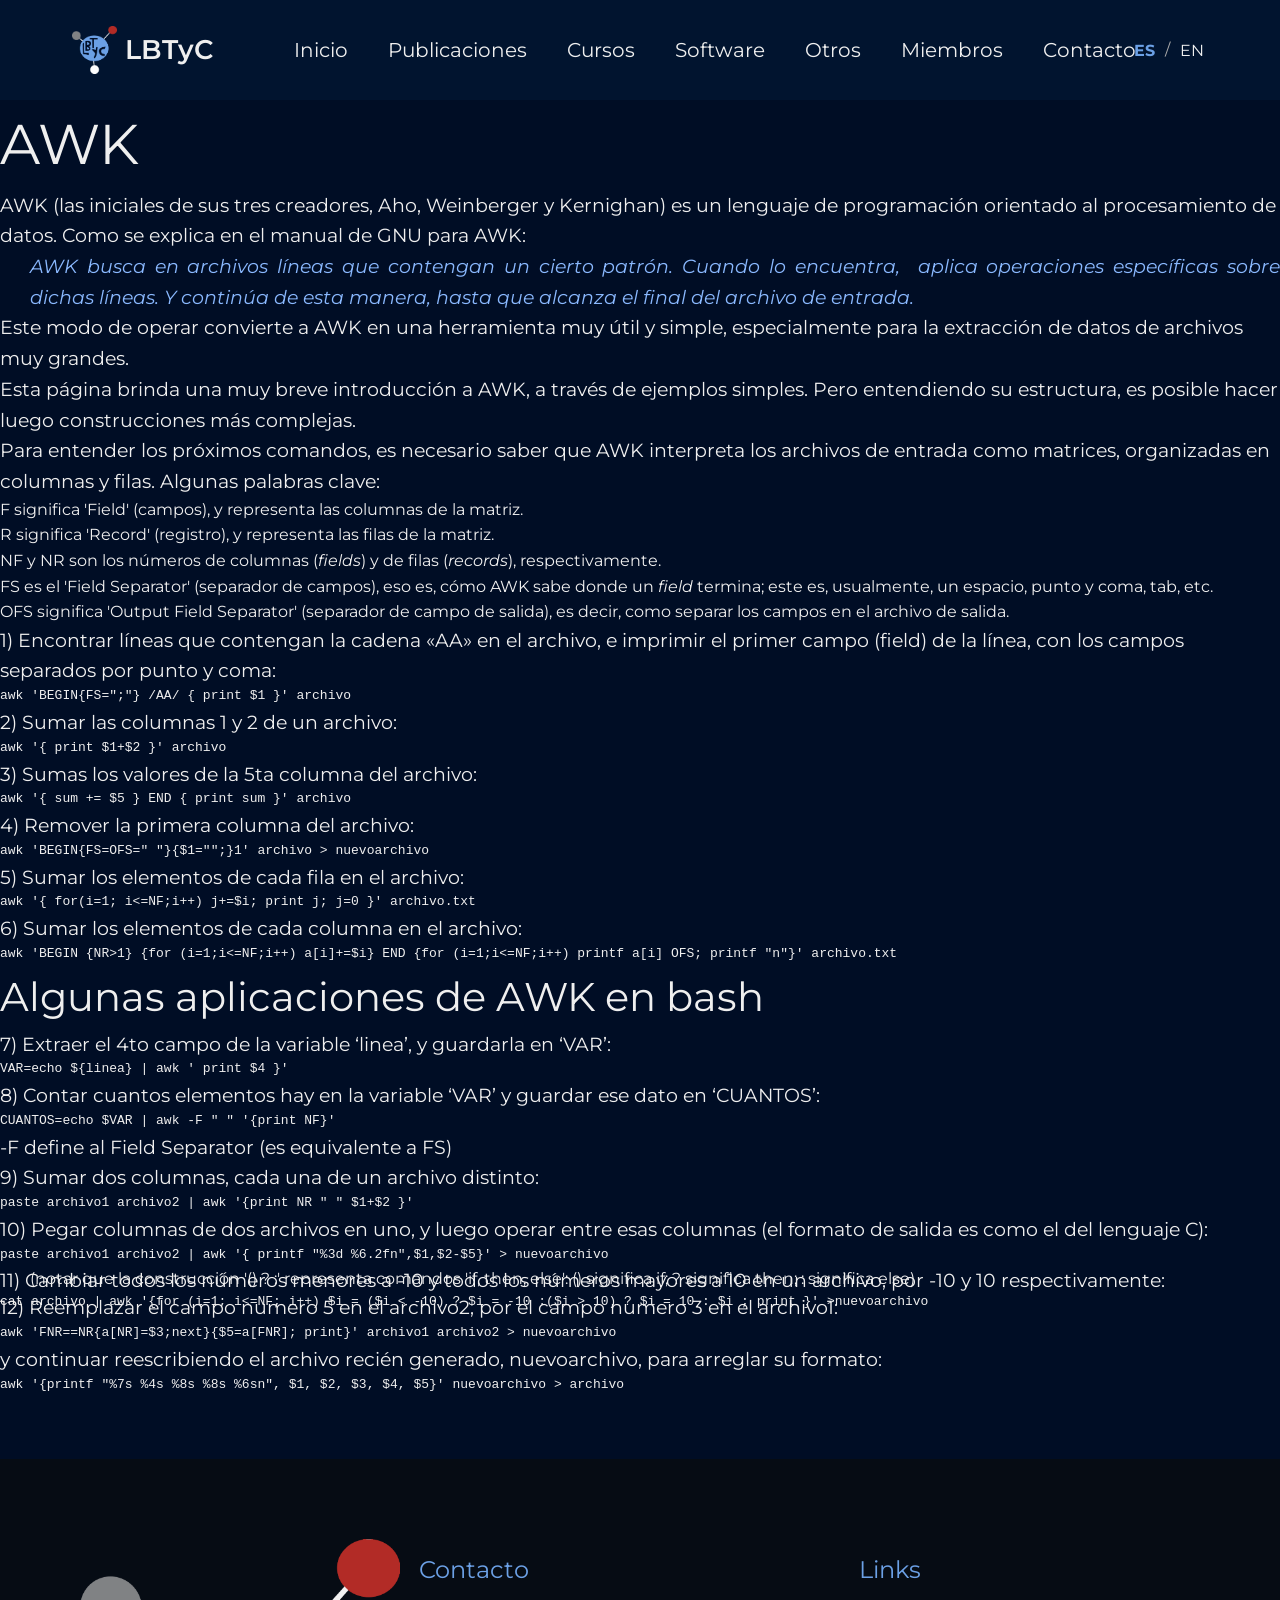
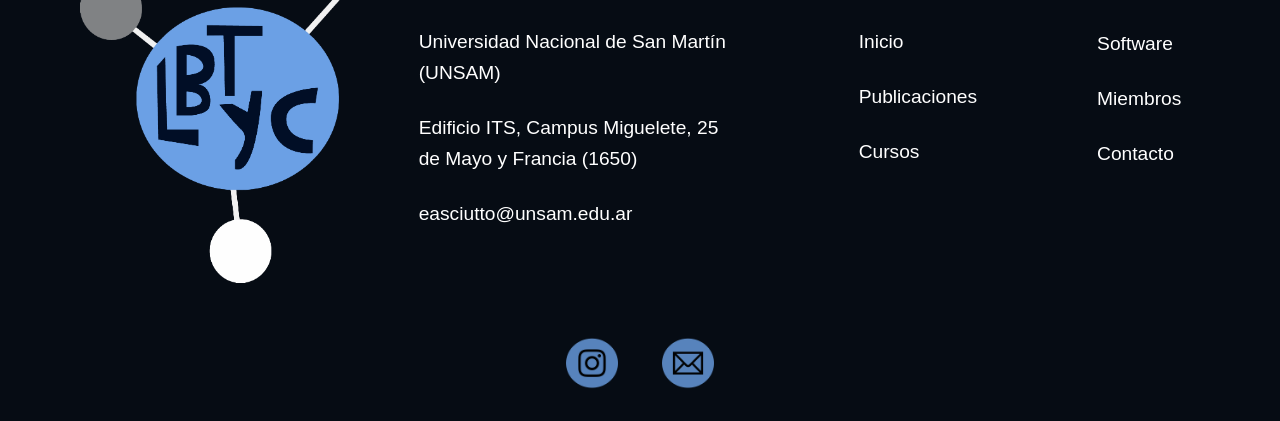
==== awk.html @ 94cb1a5d "Add files via upload" ====
<!DOCTYPE html>
<html lang="es">

    <head>
        <meta charset="UTF-8">
        <meta name="viewport" content="width=device-width, initial-scale=1.0">

        <title>LBTyC</title>
        <link rel="icon" type="image/png" href="img/lablogo2.png">

        <link rel="preconnect" href="https://fonts.googleapis.com">
        <link rel="preconnect" href="https://fonts.gstatic.com" crossorigin>
        <link href="https://fonts.googleapis.com/css2?family=Montserrat:ital,wght@0,100..900;1,100..900&display=swap" rel="stylesheet">

        <link rel="stylesheet" href="css/style.css">
        
    </head>

    <body>
        <header>
            <nav class="navbar">
                <div class="logo">
                    <img src="img/lablogo.png" alt="Logo LBTyC">
                    <h2>LBTyC</h2>
                </div>

                <ul class="nav-links" id="navLinks">
                    <li><a data-i18n="nav-inicio" href="index.html">Inicio</a></li>
                    <li><a data-i18n="nav-publicaciones" href="publicaciones.html">Publicaciones</a></li>
                    <li><a data-i18n="nav-cursos" href="cursos.html">Cursos</a></li>
                    <li><a data-i18n="nav-software" href="software.html">Software</a></li>
                    <li><a data-i18n="nav-otros" href="otros.html">Otros</a></li>
                    <li><a data-i18n="nav-miembros" href="miembros.html">Miembros</a></li>
                    <li><a data-i18n="nav-contacto" href="contacto.html">Contacto</a></li>
                </ul>

                <div class="language-toggle">
                    <button id="btn-es" class="active">ES</button>
                    <span>/</span>
                    <button id="btn-en">EN</button>
                </div>


                <div class="hamburger" id="hamburger">
                    <span></span>
                    <span></span>
                    <span></span>
                </div>
            </nav>
        </header>

        <main class="main-otros">
            <section class="otros">
                <h1 data-i18n="awk-titulo1" >AWK</h1>
                <p data-i18n="awk-text1">AWK (las iniciales de sus tres creadores, Aho, Weinberger y Kernighan) es un lenguaje de programación orientado al procesamiento de datos. Como se explica en el manual de GNU para AWK:</p>
                <p data-i18n="awk-text2" style="padding-left:30px;text-align:justify;color:#8ab9ff;"><em>AWK busca en archivos líneas que contengan un cierto patrón. Cuando lo encuentra,  aplica operaciones específicas sobre dichas líneas. Y continúa de esta manera, hasta que alcanza el final del archivo de entrada.</em></p>
                <p data-i18n="awk-text3">
                    Este modo de operar convierte a AWK en una herramienta muy útil y simple, especialmente para la extracción de datos de archivos muy grandes.</p>
                <p data-i18n="awk-text4">
                    Esta página brinda una muy breve introducción a AWK, a través de ejemplos simples. Pero entendiendo su estructura, es posible hacer luego construcciones más complejas.</p>
                <p data-i18n="awk-text5">
                    Para entender los próximos comandos, es necesario saber que AWK interpreta los archivos de entrada como matrices, organizadas en columnas y filas. Algunas palabras clave:</p>
                <ul class="otros-lista";>
                    <li data-i18n="awk-text6">F significa 'Field' (campos), y representa las columnas de la matriz.</a></li>
                    <li data-i18n="awk-text7">R significa 'Record' (registro), y representa las filas de la matriz.</a></li>                    
                    <li data-i18n="awk-text8">NF y NR son los números de columnas (<em>fields</em>) y de filas (<em>records</em>), respectivamente.</li>
                    <li data-i18n="awk-text9">FS es el 'Field Separator' (separador de campos), eso es, cómo AWK sabe donde un <em>field</em> termina; este es, usualmente, un espacio, punto y coma, tab, etc.</li>
                    <li data-i18n="awk-text10">OFS significa 'Output Field Separator' (separador de campo de salida), es decir, como separar los campos en el archivo de salida.</li>
                </ul>
                <p data-i18n="awk-text11">1) Encontrar líneas que contengan la cadena «AA» en el archivo, e imprimir el primer campo (field) de la línea, con los campos separados por punto y coma:</p>
                <pre class="otros-codigo"><code>awk 'BEGIN{FS=";"} /AA/ { print $1 }' archivo</code></pre>
                <p data-i18n="awk-text12">2) Sumar las columnas 1 y 2 de un archivo:</p>
                <pre class="otros-codigo"><code>awk '{ print $1+$2 }' archivo</code></pre>
                <p data-i18n="awk-text13">3) Sumas los valores de la 5ta columna del archivo:</p>
                <pre class="otros-codigo"><code>awk '{ sum += $5 } END { print sum }' archivo</code></pre>
                <p data-i18n="awk-text14">4) Remover la primera columna del archivo:</p>
                <pre class="otros-codigo"><code>awk 'BEGIN{FS=OFS=" "}{$1="";}1' archivo > nuevoarchivo</code></pre>
                <p data-i18n="awk-text15">5) Sumar los elementos de cada fila en el archivo:</p>
                <pre class="otros-codigo"><code>awk '{ for(i=1; i<=NF;i++) j+=$i; print j; j=0 }' archivo.txt</code></pre>
                <p data-i18n="awk-text16">6) Sumar los elementos de cada columna en el archivo:</p>
                <pre class="otros-codigo"><code>awk 'BEGIN {NR>1} {for (i=1;i<=NF;i++) a[i]+=$i} END {for (i=1;i<=NF;i++) printf a[i] OFS; printf "n"}' archivo.txt</code></pre>
                <h3 data-i18n="awk-titulo2";>Algunas aplicaciones de AWK en bash</h3>
                <p data-i18n="awk-text17">7) Extraer el 4to campo de la variable ‘linea’, y guardarla en ‘VAR’:</p>
                <pre class="otros-codigo"><code>VAR=echo ${linea} | awk ' print $4 }'​</code></pre>
                <p data-i18n="awk-text18">8) Contar cuantos elementos hay en la variable ‘VAR’ y guardar ese dato en ‘CUANTOS’:</p>
                <pre class="otros-codigo"><code>CUANTOS=echo $VAR | awk -F " " '{print NF}'​</code></pre>
		<p data-i18n="awk-text19">-F define al Field Separator (es equivalente a FS)</p>
		<p data-i18n="awk-text20">9) Sumar dos columnas, cada una de un archivo distinto:</p>
                <pre class="otros-codigo"><code>paste archivo1 archivo2 | awk '{print NR " " $1+$2 }'</code></pre>
		<p data-i18n="awk-text21">10) Pegar columnas de dos archivos en uno, y luego operar entre esas columnas (el formato de salida es como el del lenguaje C):</p>
                <pre class="otros-codigo"><code>paste archivo1 archivo2 | awk '{ printf "%3d %6.2fn",$1,$2-$5}' > nuevoarchivo</code></pre>
		<p data-i18n="awk-text2">11) Cambiar todos los números menores a -10 y todos los números mayores a 10 en un archivo, por -10 y 10 respectivamente:</p>
                <p data-i18n="awk-text23" style="padding-left:30px; margin-top: -30px; font-size: 16px;">(notar que la construcción '() ? :' representa comandos 'if, then, else': () significa if; ? significa then; : significa else)
<!--                <br>'()' significa 'if' -->
<!--                <br>'?' significa 'then' -->
<!--                <br>':' significa 'else' -->
                </p>
                <pre class="otros-codigo"><code>cat archivo | awk '{for (i=1; i<=NF; i++) $i = ($i < -10) ? $i = -10 :($i > 10) ? $i = 10 : $i ; print }' >nuevoarchivo</code></pre>
                <p style="padding-left:30px; text-align:justify; margin-bottom: -20px;"></p>
		<p data-i18n="awk-text24">12) Reemplazar el campo numero 5 en el archivo2, por el campo numero 3 en el archivo1:</p>
                <pre class="otros-codigo"><code>awk 'FNR==NR{a[NR]=$3;next}{$5=a[FNR]; print}' archivo1 archivo2 > nuevoarchivo</code></pre>
		<p data-i18n="awk-text25">y continuar reescribiendo el archivo recién generado, nuevoarchivo, para arreglar su formato:</p>
                <pre class="otros-codigo"><code>awk '{printf "%7s %4s %8s %8s %6sn", $1, $2, $3, $4, $5}' nuevoarchivo > archivo</code></pre>
            </section>

        </main>


        <footer>

            <section class="footer-arriba">
                <div class="footer-logo">
                    <img src="img/lablogo.png" alt="Logo LBTyC">
                </div>

                <div class="footer-caja">

                    <ul class="footer-links">
                        
                            <div class="column1">
                                <h3 data-i18n="home-footer-conacto">Contacto</h3>
                                <li>Universidad Nacional de San Martín (UNSAM)</li>
                                <li>Edificio ITS, Campus Miguelete, 25 de Mayo y Francia (1650)</li>
                                <li>easciutto@unsam.edu.ar</li>
                            </div>
                            <div class="column2">
                                <h3>Links</h3>
                                <li><a data-i18n="nav-inicio" href="index.html">Inicio</a></li>
                                <li><a data-i18n="nav-publicaciones" href="publicaciones.html">Publicaciones</a></li>
                                <li><a data-i18n="nav-cursos" href="cursos.html">Cursos</a></li>
                            </div>
                            <div class="column3">
                                <li><a data-i18n="nav-software" href="software.html">Software</a></li>
                                <li><a data-i18n="nav-miembros" href="miembros.html">Miembros</a></li>
                                <li><a data-i18n="nav-contacto" href="contacto.html">Contacto</a></li>  
                            </div>
                    </ul>
                    
                </div>
            </section>

        
        <section class="footer-abajo">
            <div class="footer-icons">
            <a target="_blank" href="https://www.instagram.com/labbioficomp.unsam?igsi=MWd5bGJ6amZua3pocA=="><img src="img/instagram.png" alt="icono de instagram"></a>
            <a href="mailto:easciutto@unsam.edu.ar" target="_blank"><img src="img/mail.png" alt="icono de mail"></a>
            </div>
        </section>

        </footer>


    <script src="js/scripts.js"></script>    
    </body>


</html>
---- css/style.css ----
*{
  margin: 0;
  padding: 0;
  box-sizing: border-box;
  scroll-behavior: smooth;
}


:root {
  /*Colores*/
    --bg-main: #000d25;
    --bg-secundario: #39425e;
    --acento: #f2c57c;
    --texto: #efefef;
    --texto-2: #cacaca;
    --texto-3: #000e21;
    --celeste: #6ca1e6;
    --rojo: #b32b26;
    --blanco: #ffffff;

  /*Tamaño de textos celu*/
    --titulos: 2rem;
    --subtitulo: 1.5rem;
    --cuerpo: 1rem;

  /*Tamaño de textos desktop*/
    --dtitulos: 3.5rem;
    --dsubtitulo: 2.5rem;
    --dcuerpo: 1.2rem;
    --dlista: 1.3rem;
    --dsubsubtitulo: 1.5rem;

  /* Fonts */
    --font-title:'Montserrat';
    --font-body: 'Montserrat';
    --font-logo: 'Montserrat';
}

body {
  font-family: var(--font-body);
  line-height: 1.6;
  background-color: var(--bg-main);
  color: var(--texto);
}


h1, h2{
  font-size: var(--titulos);
  font-family: var(--font-title);
  font-weight: 400;
}

h3, h4{
  font-size: var(--subtitulo);
  font-family: var(--font-body);
  font-weight: 400;
}

p{
  font-size: var(--cuerpo);
  font-family: var(--font-body);
}

li{
  font-size: var(--cuerpo);
}


header{
  background-color: var(--bg-main);
  padding: 0.2rem;
  padding-left: 0.9rem;
  padding-right: 0.9rem;
  width: 100%;
}

.header-home{
  position: absolute;
  z-index: 1000;
}

.navbar{
  display: flex;
  justify-content: space-between;
  align-items: center;
  padding: 0.5rem;
}

ul.nav-links {
  list-style-type: none;
  position: absolute;
  right: 0;
  top: 45px;
  background-color: var(--bg-main);
  z-index: 100;
  text-align: center;
  font-size: var(--subtitulo);
  font-family: var(--font-body);
}

.dropdown-menu {
  display: none; 
  position: absolute;
  background-color: var(--bg-main);
  min-width: 160px;
  box-shadow: 0px 8px 16px rgba(0,0,0,0.2);
  list-style: none;
  padding: 0;
  margin: 0;
  z-index: 1; 
}

.dropdown-menu a {
  padding: 12px 16px;
}

/* Trigger Visibility on Hover */
.dropdown:hover .dropdown-menu {
  display: block; 
}

.dropbtn{
  text-decoration: none;
}

.logo{
  display: flex;
}

.logo h2{
  font-family: var(--font-logo);
  font-size: 1.7rem;
  font-weight: 600;
  color: var(--texto);
  align-self: center;
  padding-left: 0.5rem;
}

.logo img{
  height: 3rem;
  width: auto;
}

.hamburger {
  display: flex;
  flex-direction: column;
  cursor: pointer;
  align-self: center;
}

.hamburger span {
  height: 0.188em;
  background-color: var(--texto);
  margin: 0.188em 0;
  width: 1.563em;
}

.nav-links {
  list-style: none;
  display: none;
  flex-direction: column;
  width: 60%;
  text-align: end;
}

.nav-links li {
  width: 100%;
}

.nav-links a {
  color: var(--texto);
  text-decoration: none;
  padding: 0.8em 0;
  display: block;
}

.nav-active {
  display: flex;
}

.dropdown-content {
  list-style-type: none;
  display: none;
  text-align: center;
}

.dropdown-content a {
  color: var(--texto);
  text-align: center;
  text-decoration: none;
  display: block;
}

.dropdown:hover .dropdown-content {
  display: block;
}

.language-toggle {
    display: flex;
    align-items: center;
    gap: 6px;
}

.language-toggle button {
    border: none;
    background: none;
    padding: 4px;
    font-family: inherit;
    font-size: var(--cuerpo);
    cursor: pointer;
    color: var(--texto);
}

.language-toggle button.active {
    color: var(--celeste);
    font-weight: bold;
}

.language-toggle button:hover {
    color: var(--texto-2);
}

.language-toggle button.active:hover {
  color: rgb(2, 124, 255);
}

.language-toggle span {
    color: #aaa;
}

/*      HOME     */

.main-inicio{
  display: flex;
  flex-wrap: wrap;
  justify-content: center;
  align-content: center;
}

.main-inicio h2{
  font-size: 1.8rem;
}

.boton-home{
    width: fit-content;
    background-color: var(--celeste);
    color: var(--texto-3);
    border: none;
    padding: 0.5rem 0.8rem;
    font-size: var(--cuerpo);
    transition: background-color 0.3s ease;
    font-weight: 100;
    margin-top: 1rem;
  }

  .boton-home a{
    text-decoration: none;
    color: var(--texto3);
  }

.background1{
  display: flex;
  flex-wrap: wrap;
  padding: 2rem;
  padding-top: 6rem;
  gap: 2rem;
  }

.background2, .background6{
    background-color: var(--blanco);
    display: flex;
    flex-wrap: wrap;
    padding: 0;
    gap: 2rem;
    color: var(--texto-3);
    justify-content: center;
    align-items: center;
    padding: 2rem;
  }

  .background2 img{
    max-width: 20rem;
  }

  .home-novedades{
    width: 100%;
    display: flex;
    flex-wrap: wrap;
    gap: 1rem;
    justify-content: center;
    align-items: start;
    color: var(--texto-3);
  }

  .home-novedades h3{
    font-weight: bold;
    font-size: var(--cuerpo);
  }

  .novedades-titulos{
    width: 100%;
    height: fit-content;
  }

  .novedades-subtitulos{
    width: 100%;
    text-align: center;
  }

  .background1 h2{
    font-size: var(--titulos);
  }

  .background3{
    display: flex;
    flex-wrap: wrap;
    gap: 1.5rem;
  }

  .home-investigacion{
    display: flex;
    flex-wrap: wrap;
    gap: 1rem;
  }
  
  .home-investigacion-list{
    width: 100%;
    display: flex;
    justify-content: center;
    align-items: center;
    flex-wrap: wrap;
    flex-direction: column;
    gap: 2rem;
  }

  .home-investigacion-list div{
    display: flex;
    flex-wrap: wrap;
    justify-content: center;
    align-items: start;
    max-width: 95%;
    background-color: rgba(255, 255, 255, 0.1);
    border: solid rgba(254, 254, 254, 0.5) 0.1rem;
    border-radius: 0.5rem;
    color: var(--texto);
    text-align: center;
  }

  .home-investigacion-list div img{
    border-radius: 0.4rem 0.4rem 0rem 0rem;
    width: 100%;
  }

  .home-investigacion-list h3{
    width: 100%;
    text-align: center;
  }

  .home-investigacion-list p{
    padding: 1rem;
  }

  .background5 img{
    width: 100%;
  }

  .background4, .background3, .background6{
    padding: 2rem;
  }

  .background5{
    display: flex;
    flex-wrap: wrap;
    gap: 2rem;
    color: var(--texto);
    justify-content: center;
    align-items: center;
    padding: 2rem;
  }

  .home-colaboraciones{
    width: 100%;
    gap: 1rem;
    display: flex;
    flex-direction: column;
  }

  .background6{
    padding-top: 2rem;
    margin-bottom: 2rem;
  }

  .home-donaciones{
    display: flex;
    flex-wrap: wrap;
    gap: 1rem;
    padding-bottom: 2rem;
  }

  .boton-donar{
    width: fit-content;
    background-color: var(--rojo);
    color: var(--texto);
    border: none;
    padding: 0.5rem 0.7rem;
    font-size: var(--cuerpo);
    transition: background-color 0.3s ease;
    font-weight: 700;
    margin-top: 1rem;
  }

  .boton-donar a{
    color: var(--texto);
    text-decoration: none;
  }

  .reveal {
    opacity: 0;
    transform: translateY(20px);
    transition: opacity 0.8s ease, transform 0.8s ease;
  }

  .reveal.visible {
    opacity: 1;
    transform: translateY(0);
  }




              /*     CURSOS      */


.main-cursos{
  display: flex;
  flex-wrap: wrap;
  padding: 1rem;
}

.main-cursos h2{
  font-size: var(--subtitulo);
}

.titulos-cursos{
  display: flex;
  flex-wrap: wrap;
  text-align: center;
  justify-content:center;
  gap: 1rem;
}

.lista-cursos{
  display: flex;
  flex-wrap: wrap;
  justify-content: center;
}

.curso{
  width: 90%;
  border: solid var(--texto-2) 0.05rem;
  color: var(--texto);
  padding: 1rem;
  display: flex;
  flex-direction: column;
  margin-top: 2rem;
  border-radius: 0.5rem;
  gap: 1rem;
}

.curso div{
  display: flex;
  flex-direction: column;
  gap: 1rem;
}

.curso p{
  color: var(--texto-2);
}

.curso img{
  width: 100%;
  height: auto;
  border-radius: 0.5rem;
}

.boton-cursos{
  padding: 0.5rem;
  width: 6rem;
  background-color: transparent;
  color: var(--texto);
  border: solid var(--texto) 0.05rem;
  border-radius: 0.5rem;
  font-weight: 500;
}

.boton-cursos a{
  text-decoration: none;
  color: var(--texto);
}

.curso-intro{
  display: flex;
  flex-wrap: wrap;
  padding: 1rem;
  gap: 2rem;
}

.curso-notas{
  display: flex;
  flex-direction: column;
  gap: 2rem;
  padding: 1rem;
}

.curso-notas ul{
  list-style-type: none;
  display: flex;
  flex-wrap: wrap;
  flex-direction: column;
  align-items: center;
  gap: 2rem;
}

.curso-mecanica ul, .curso-quimica ul{
  align-items: start;
}

.curso-notas li{
  background-color: var(--celeste);
  width: 22%;
  padding: 0.4rem;
  padding-left: 0.7rem;
  padding-right: 0.7rem;
  box-shadow: -6px 6px  0px rgba(253, 253, 253, 0.851);
}

.curso-notas li a{
  color: var(--texto-3);
  font-size: var(--cuerpo);
  text-decoration: none;
}

.divider {
    border: none;
    height: 0.07rem;
    background-color: var(--celeste);
    opacity: 30%;
    width: 45%;
    margin: 2rem;
}


                /*     PUBLICACIONES      */

.main-publicaciones{
  display: flex;
  margin: 2rem;
}

.publicaciones{
  display: flex;
  flex-direction: column;
  gap: 2rem;
}


.publicaciones-lista{
  display: flex;
  flex-direction: column;
  gap: 1rem;
}

.publicaciones-lista a{
  color: var(--celeste);
  font-size: var(--cuerpo);
}

                  /*   SOFTWARE        */

.main-software{
  display: flex;
  flex-wrap: wrap;
  margin: 2rem;
  gap: 2rem;
}

.investigacion-slider{
  display: flex;
  justify-content: center;
}

.programa-card a{
  text-decoration: none;
  color: var(--texto);
}

.slider-arrow{
  display: none;
}

.programa-card-list{
    margin-top: 3rem;
    display: flex;
    flex-direction: column;
    gap: 4rem;
    width: 95%;
    justify-content: center;
  }

  .programa-card{
    display: flex;
    flex-wrap: wrap;
    border: solid rgba(254, 254, 254, 0.5) 0.1rem;  
    }

  .programa-card img{
  width: 100%;
  }

  .programa-card h3, .programa-card p{
    padding: 1rem;
  }







              /*      MIEMBROS        */


  .main-miembros{
  display: flex;
  flex-wrap: wrap;
  margin: 2rem;
  gap: 4rem;
  }

  .hero-miembros img{
    width: 100%;
  }

  .miembros div img{
    width: 100%;
  }

  .miembros div ul{
    list-style-type: none;
    text-align: start;
  }

  .miembros{
    margin-top: 2rem;
  }

  .miembros div ul a{
    color: var(--texto);
    font-size: var(--texto);
  }

  .miembros div{
    display: flex;
    flex-direction: column;
    gap: 1rem;
    margin-bottom: 4rem;
  }





/*       Contacto     */

.main-contacto{
  padding: 1rem;
  padding-bottom: 4rem;
  display: flex;
  justify-content: center;
}

.contacto-content{
  width: 90%;
}

.contacto-content h3{
  padding-top: 3rem;
}

.mensaje-enviado-div h3{
  padding-top: 1rem;
  color: var(--texto-3);
}

.contacto-links{
  margin-top: 2rem;
  display: flex;
  flex-wrap: wrap;
  gap: 1rem;  
}

.contacto-links a{
    color: var(--texto);
    text-decoration: none;
  }


.contacto-form{
  display: flex;
  flex-direction: column;
  gap: 1rem;
  width: 100%;
}

.contacto-form input{
  padding: 0.7rem;
  width: 100%;
  background-color: rgba(0, 0, 0, 0.1);
  border: solid rgb(164, 164, 164) 0.1rem;
  border-radius: 0.5rem;
  color: var(--texto);
}

.contacto-form textarea{
  padding: 0.7rem;
  width: 100%;
  background-color: rgba(0, 0, 0, 0.1);
  border: solid rgb(164, 164, 164) 0.1rem;
  border-radius: 0.5rem;
  color: var(--texto);
}

.contacto-form button{
  width: 40%;
  font-size: medium;
  padding: 0.5rem;
  background-color: transparent;
  border-radius: 0.5rem;
  border: solid rgba(255, 255, 255, 0.4) 0.1rem;
  color: var(--texto);
  cursor: pointer;
  margin-top: 1rem;
}

.mensaje-enviado {
  display: none;
  position: fixed;
  inset: 0;
  background: rgba(0,0,0,0.6);
  align-items: center;
  justify-content: center;
  z-index: 9999;
  color: var(--texto-3);
}

.mensaje-enviado.activo {
  display: flex;
}

.mensaje-enviado-div {
  background: var(--celeste);
  padding: 2rem;
  border-radius: 1rem;
  text-align: center;
}


.contact-icons{
  padding-top: 0.5rem;
  display: flex;
  flex-wrap: nowrap;
  gap: 0.5rem;
}

.contact-icons img{
  filter: invert(100%);
  width: 8%;
}

.contacto-info{
  display: flex;
  flex-direction: column;
  gap: 0.3rem;
}

.contacto-info a{
  text-decoration: none;
  color: var(--texto);
}

.mensaje-enviado-div button{
  background-color: transparent;
  color: var(--texto3);
  padding: 0.3rem;
  padding-left: 0.8rem;
  padding-right: 0.8rem;
  border-radius: 0.5rem;
  margin-top: 0.5rem;
  border: solid rgba(0, 0, 0, 0.6) 0.1rem;
}




                /*    Footer       */
footer {
background-color: #060c14;
padding: 16px;
font-family: Arial, Helvetica, sans-serif;
}

.footer-logo{
  display: none;
}

.footer-caja{
  display: flex;
}

.column3{
  padding-top: 22%;
}

.column1 li{
  color: white;
  text-decoration: none;
  padding: 0.5em 0;
  display: flex;  
}

.footer-links h3{
  padding: 0.5em 0;
  font-size: var(--subtitulo);
  margin-bottom: 1rem;
}

.footer-links {
  display: flex;
  flex-wrap: wrap;
  gap: 2rem;
  list-style: none;
  margin: 0;
  padding: 0;
  font-size: var(--cuerpo);
}

.footer-links a {
  color: white;
  text-decoration: none;
  padding: 0.5em 0;
  display: flex;  
}

.footer-links li {
  list-style: none;
  margin-bottom: 5px;
}

.footer-icons {
  display: flex;
  justify-content: center;
  gap: 2rem; 
  margin-top: 2rem;
}

.footer-icons img{
  width: 3rem;
}




                /*    Desktop     */
@media (min-width: 992px) {
   
  
             /*       HEADER         */  

 
  header {
    background: rgba(4, 30, 64, 0.4);
    padding: 1rem;
    padding-left: 4rem;
    padding-right: 4rem;
  }

  .header-home{
    position: absolute;
    z-index: 1000;
  }

  ul.nav-links {
    display: flex;
    flex-direction: row;
    justify-content: space-between;
    align-items: center;
    background-color: transparent;
    width: auto;
    position: static;
    width: 70%;
  }

  .nav-links a {
    padding: 0.5em 1em;
    font-size: 1.25rem;
    display: flex;
    align-items: center;
    justify-content: center;
  }

  .navbar {
  display: flex;
  justify-content: space-between;
  align-items: center;
  }

  .hamburger {
    display: none;
  }

  .dropdown-content {
    position: absolute;
    top: 100%;
    left: -1em;
    z-index: 1;
    min-width: calc(100% + 2em);
    padding: 0.9rem;
  }

  .dropdown-content a {
    background-color: var(--violeta);
    padding: 0.9rem;
  }

  .nav-links li {
    position: relative;
  }

  .nav-links a:hover{
    color: #ff8e8e;
  }

  .proyecto-div:hover .overlay{
  opacity: 1;
  }

  .proyecto-div .overlay{
    opacity: 0;
    transition: opacity 0.3s ease;
  }

  h1, h2{
  font-size: var(--dtitulos);
  font-family: var(--font-title);
  }

  h3, h4{
    font-size: var(--dsubtitulo);
    font-family: var(--font-body);
  }

  p{
    font-family: var(--font-body);
    font-size: var(--dcuerpo);
  }

  a{
    font-size: var(--dcuerpo);
  }


  /*.....Footer....*/ 



.column3{
  padding-top: 0%;
}

footer{
background-color: #060c14;
padding: 16px;
font-family: Arial, Helvetica, sans-serif;
}

.footer-caja{
  display: flex;
  flex-direction: row;
}

.footer h3{
  padding: 0.5em 0;
  font-size: var(--subtitulo);
}

.footer-links {
  list-style: none;
  margin: 0;
  padding: 0;
}

.footer-links h3{
  font-size: var(--subtitulo);
  color: var(--celeste);
}

.footer-links a {
  color: white;
  text-decoration: none;  
}

.footer-links li {
  list-style: none;
  margin-bottom: 5px;
  color: white;
  text-decoration: none;
  display: flex;
  font-size: var(--dcuerpo);  
}


.footer-icons {
  display: flex;
  justify-content: center;
  gap: 10px;
  opacity: 80%;
}

.footer-icons img{
  width: 100%;
  max-width: none;
}





              /*     HOME      */


  main{
    margin-bottom: 4rem;
  }
  
  .main-inicio img{
  max-width: 100%;
}

.main-inicio h2{
  font-size: var(--dtitulos);
}
  
  .main-inicio{
  display: block;
  padding: 0rem;
  }

  .background1{
    background-image: url(../img/ChatGPT\ Image\ 31\ jul\ 2026\,\ 23_32_57.png);
    background-repeat: no-repeat;
    background-size: cover;
    background-position: center;
    display: flex;
    flex-direction: column;
    padding: 0;
    width: 100%;
    min-height: 100vh;
    gap: 2rem;
    justify-content: end;
  }

  .titulos-inicio{
    width: 50%;
    color: var(--texto);
    margin-left: 4rem;
    margin-right: 4rem;
  }

  .titulos-inicio h2{
    font-size: var(--dtitulos);
  }
  
  .desc-inicio{
    margin: 4rem;
    margin-top: 0rem;
    width: 50%;
    padding: 0;
  }

  .background2, .background6{
    background-color: var(--blanco);
    display: flex;
    flex-direction: row;
    padding: 0;
    gap: 8rem;
    color: var(--texto);
    justify-content: center;
    align-items: center;
    padding: 1.5rem;
  }

  .home-novedades{
    width: 50%;
    gap: 1rem;
    display: flex;
    flex-direction: column;
  }

  .home-novedades h3{
    font-size: var(--dsubsubtitulo);
  }

  .background2 img{
  width: 35%;
  height: 35%;
  }
  
  .novedades-titulos{
    font-size: var(--dtitulos);
    width: 100%;
    padding: 0;
  }

  .boton-home{
    padding: 0.8rem 1.5rem;
    font-size: var(--dcuerpo);
    cursor: pointer;
      transition: background-color 0.3s ease;
  }

  .boton-home:hover{
    background-color: rgb(149, 190, 255);
  }

  .background3{
    display: flex;
    flex-wrap: wrap;
    padding: 0;
    width: 100%;
    min-height: 100vh;
    gap: 4rem;
    padding: 4rem;
  }

  .home-investigacion{
    width: 100%;
    gap: 1rem;
    display: flex;
    flex-direction: column;
  }
  
  .investigacion-titulos{
    font-size: var(--dtitulos);
    width: 100%;
    padding: 0;
  }

  .investigacion-slider {
    position: relative;
    width: 100%;
    display: flex;
    align-items: center;
    justify-content: center;
}

  .home-investigacion-list{
    width: 90%;
    display: flex;
    padding-top: 2rem;
    justify-content: start;
    align-items: stretch;
    flex-direction: row;
    flex-wrap: nowrap;
    gap: 2rem;

    overflow-x: auto;
    overflow-y: hidden;
    scroll-behavior: smooth;
    scroll-snap-type: x mandatory;
    scrollbar-width: none;
    -ms-overflow-style: none;
  }

   .home-investigacion-list::-webkit-scrollbar {
        display: none;
    }

    .slider-arrow {
    position: absolute;
    z-index: 10;
    width: 3rem;
    height: 3rem;
    border: none;
    border-radius: 50%;
    cursor: pointer;
    display: flex;
    align-items: center;
    justify-content: center;
    font-size: 2rem;
    background-color: var(--celeste);
    color: var(--texto);
  }

  .slider-prev {
      left: 0.2rem;
  }

  .slider-next {
      right: 0.5rem;
  }

  .home-investigacion-list div{
    width: 20%;
    text-align: left;
    display: flex;    
  }

  .home-investigacion-list div h3{
    font-size: var(--dsubsubtitulo);
    text-align: left;
    padding: 1rem;
    font-weight: bold;
  }

  .jump{
  transition: transform 0.25s cubic-bezier(.34,1.56,.64,1);
  flex: 0 0 31%;
  scroll-snap-align: start;
  }

  .jump:hover{
    transform: translateY(-20px);
  }

  .background4{
    display: flex;
    flex-wrap: wrap;
    padding: 0;
    width: 100%;
    min-height: 100vh;
    gap: 4rem;
  }

  .background5{
    display: flex;
    flex-direction: row;
    padding: 3rem 0rem;
    gap: 8rem;
    color: var(--texto);
    justify-content: center;
    align-items: center;
  }

  .home-colaboraciones{
    width: 50%;
    gap: 1rem;
    display: flex;
    flex-direction: column;
  }

  .background5 img{
  width: 30%;
  border-radius: 0.5rem;
  }
  
  .colaboraciones-titulos{
    font-size: var(--dtitulos);
    width: 100%;
    padding: 0;
  }

  .background6{
    margin-top: 2rem;
    min-height: 50vh;
  }

  .home-donaciones{
    width: 50%;
    gap: 1rem;
    display: flex;
    flex-direction: column;
    text-align: center;
    color: var(--texto-3);
    align-items: center;
  }
  
  .donaciones-titulos{
    font-size: var(--dtitulos);
    width: 100%;
    padding: 0;
  }

  .boton-donar{
    padding: 0.8rem 1.5rem;
    font-size: var(--dcuerpo);
    cursor: pointer;
    transition: background-color 0.3s ease;
  }

  .boton-donar a{
    text-decoration: none;
    color: var(--texto3);
  }

  .boton-donar:hover{
    background-color: rgb(212, 45, 45);
  }



              /*   PUBLICACIONES */

  .main-publicaciones{
    margin: 4rem;
  }



                /*     CURSOS      */


.main-cursos{
  display: block;
}

.main-cursos h2{
  font-size: var(--subtitulo);
}

.titulos-cursos{
  display: flex;
  flex-direction: column;
  gap: 1rem;
  margin-bottom: 3rem;
  margin-top: 3rem;
  
}

.lista-cursos{
  display: flex;
  flex-direction: column;
  align-items: center;
}

.curso{
  border: none;
  color: var(--texto);
  padding: 1rem;
  display: flex;
  flex-direction: row;
  justify-content: center;
  align-items: center;
  margin-top: 2rem;
  border-radius: 0.5rem;
}

.curso div{
  width: 35%;
}

.impar{
  display: flex;
  flex-direction: row-reverse;
  align-items: center;
}



.curso img{
  width: 20%;
  height: 20%;
}

.boton-cursos{
  padding: 1rem;
  padding-top: 0.5rem;
  padding-bottom: 0.5rem;
  width: fit-content;
}

.boton-cursos:hover{
  border: solid var(--celeste);
}


/*  cursos individuales    */


.curso-intro{
  display: flex;
  padding: 4rem;
  gap: 4rem;
}

.curso-intro h1{
  width: 100%;
}

.curso-intro p{
  width: 100%;
}

.curso-notas{
  gap: 4rem;
  padding: 4rem;
  padding-top: 2rem;
}

.curso-notas ul{
  list-style-type: none;
  display: grid;
  place-items: center;
  grid-template-columns: repeat(3, 1fr);   
}

.curso-mecanica ul, .curso-quimica ul{
  min-height: 0;
}

.curso-notas li{
  padding: 0.8rem 1rem;
  width: 80%;
}

.curso-notas li a{
  font-size: var(--dlista);
}

.curso-notas li a:hover{
  color: var(--blanco);
}




                  /*   INVESTIGACION        */

.main-investigacion{
  display: block;
  padding: 0;
}

.hero{
  background-image: url(../img/);
  background-repeat: no-repeat;
  background-size: cover;
  background-position: center;
  display: flex;
  flex-direction: column;
  padding: 0;
  width: 100%;
  min-height: 90vh;
  gap: 2rem;
  justify-content: center;
}

.titulos-investigacion{
  color: var(--texto);
  margin-left: 4rem;
  margin-right: 4rem;
}

.titulos-investigacion h2{
  font-size: var(--dtitulos);
}
  
.desc-investigacion{
  margin: 4rem;
  margin-top: 0rem;
  width: 50%;
  padding: 0;
 }

 .cards{
  display: flex;
  flex-direction: column;
  gap: 8rem;
 }

 .investigacion-card{
  width: 60%;
  background-color: var(--blanco);
  padding: 2rem;
  gap: 5rem;
  color: var(--texto);
  display: flex;
  justify-content: center;
  align-items: center;
}

  .card-texto h2{
    font-size: var(--dsubtitulo);

  }

  .der{
    flex-direction: row;
    margin-left: auto;
  }

  .izq{
    flex-direction: row-reverse;
    margin-right: auto;
  }

  .card-texto{
    width: 60%;
    gap: 1rem;
    display: flex;
    flex-direction: column;
  }

  .investigacion-card img{
    width: 30%;
    height: 70%;
  }
    
  .card-titulos{
    font-size: var(--dtitulos);
    width: 100%;
    padding: 0;
  }


                /*     PUBLICACIONES      */





                /*       SOFTWARE          */

    .main-software{
      margin: 4rem;
    }

    .investigacion-slider{
      display: block;
      position: relative;
      width: 100%;
      display: flex;
      align-items: center;
      justify-content: center;
    }

    .slider-arrow{
      display: block;
    }

    .programa-card-list{
      padding-top: 2rem;
      margin: 0;
      display: flex;
      flex-direction: row;
      gap: 4rem;
      width: 90%;
      justify-content: start;
      position: relative;
      overflow-x: auto;
      overflow-y: hidden;
      scroll-behavior: smooth;
      scroll-snap-type: x mandatory;
      scrollbar-width: none;
      -ms-overflow-style: none;
    }

    .programa-card{
      width: 25%;
      transition: transform 0.25s cubic-bezier(.34,1.56,.64,1);
      flex: 0 0 47%;
      scroll-snap-align: start;
      }

    .programa-card h3{
      font-size: var(--dsubsubtitulo);
      font-weight: bold;
    }

    .programa-card img{
      width: 100%;
      height: min-content;
    }    

   .programa-card-list::-webkit-scrollbar {
        display: none;
    }



              /*       MIEMBROS         */
  
  .main-miembros{
    display: block;
    margin: 4rem;
  }

  .hero-miembros{
    display: flex;
    padding: 0;
    width: 100%;
    min-height: fit-content;
    gap: 6rem;
    justify-content: center;
    align-items: center;
  }

  .hero-miembros img{
    width: 40%;
    height: 40%;
    border-radius: 0.5rem;
  }

  .texto-miembros{
    width: 60%;
    display: flex;
    flex-direction: column;
  }

  .equipo{
    display: flex;
    flex-direction: column;
    gap: 4rem;
    text-align: center;
    margin-top: 6rem;
  }

  .equipo h2{
    font-size: var(--dsubtitulo);
  }

  .miembros{
    display: flex;
    flex-wrap: wrap;
    justify-content: center;
    gap: 8%;
    margin-top: 0;
  }

  .miembros div{
    width: 15%;
  }

  .miembros div h3{
    font-size: 1.8rem;
    text-align: start;
  }

  .miembros div img{
    width: 100%;
    border-radius: 0.5rem;
  }



                  /*   CONTACTO     */

  .main-contacto{
    display: flex;
    justify-content: center;
    width: 100%;
  }

  .contacto-content{
    width: 50%;
    display: flex;
    align-items: center;
    flex-direction: column;
    justify-content: center;
  }

  .contacto-info{
    padding: 4rem;
    padding-left: 0rem;
    padding-right: 0rem;
  }

  .contacto-form button{
    width: 8rem;
    font-size: var(--dcuerpo);
  }

  .contacto-form h3{
    padding: 0;
  }

  .contacto-form{
  display: flex;
  flex-direction: column;
  }

  .contacto-abajo{
    display: flex;
    gap: 5rem;
    width: 100%;
  }

  .contacto-links{
    display: flex;
    flex-direction: column;
    flex-wrap: nowrap;
    gap: 1rem;
    text-decoration: none;
    padding-top: 8%;
    width: 50%;
  }

  .contacto-links a:hover{
    color: var(--celeste);
  }



                /*    FOOTER     */



  .logo{
    height: fit-content;
    width: fit-content;
  }

  .footer-caja{
    width: 100%;
    height: 100%;
  }

  .footer-links{
    height: 100%;
    width: 100%;
    display: flex;
    flex-wrap: nowrap;
    gap: 15%;
    align-items: start;
    justify-content: center;
  }

  .footer-arriba{
    display: flex;
    flex-direction: row;
    padding: 4rem;
    padding-bottom: 1rem;
  }

  .footer-logo{
    width: 40%;
    display: flex;
    justify-content: center;
    align-items: center;
  }

  .footer-logo img{
    max-width: 20rem;
  }

  .column1{
    display: flex;
    flex-direction: column;
    width: 40%;
  }

  .column2{
    display: flex;
    flex-direction: column;
  }

  .column3{
    display: flex;
    flex-direction: column;
    margin-top: 5rem;
  }

  footer h3{
    padding: 0.5em 0;
    font-size: var(--subtitulo);
  }

  .footer-icons {
  gap: 2rem; 
  margin-top: 2rem;
  opacity: 80%;
}

  .footer-icons img{
    width: 4rem;
  }


}

@media (min-width: 1400px) {

  .jump{
  transition: transform 0.25s cubic-bezier(.34,1.56,.64,1);
  flex: 0 0 23.5%;
  scroll-snap-align: start;
  }

  .programa-card{
    flex: 0 0 30%;
    }

  .background2 img{
  width: 25%;
  height: 25%;
  }


  
}
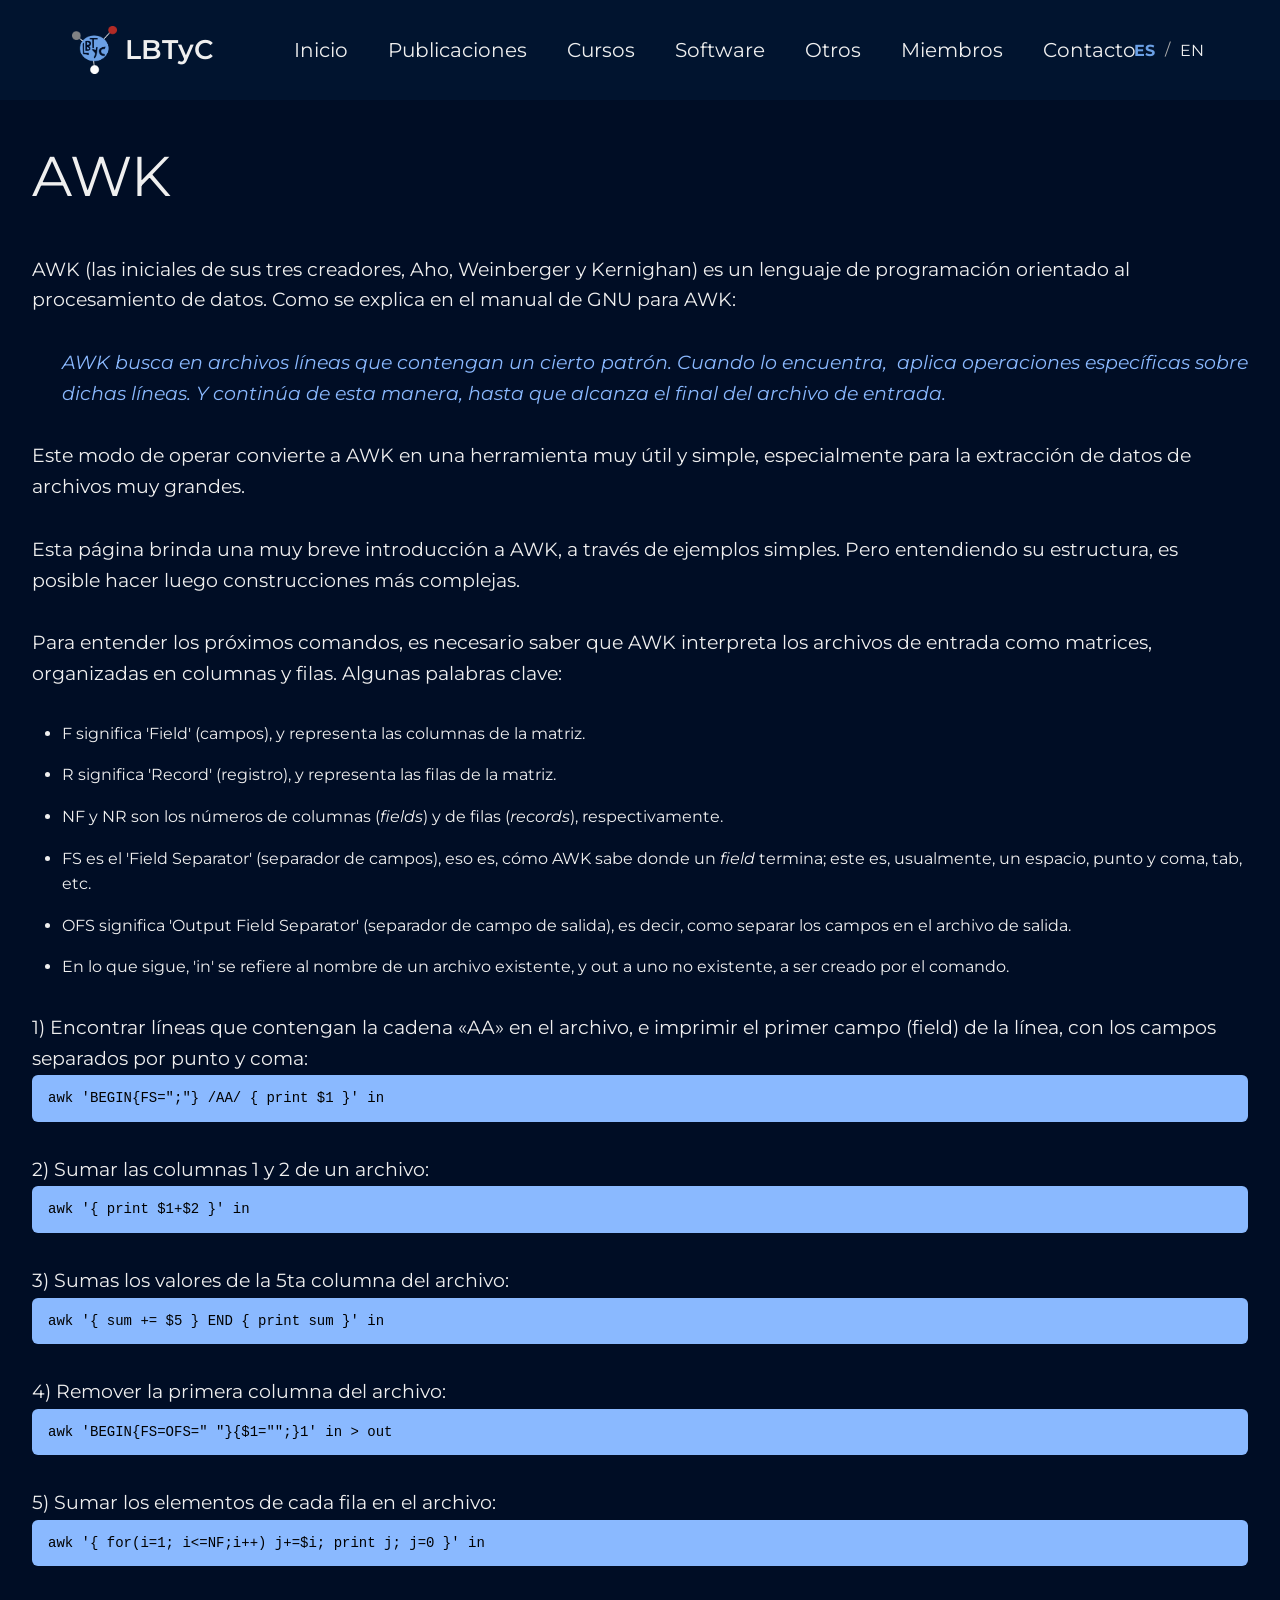
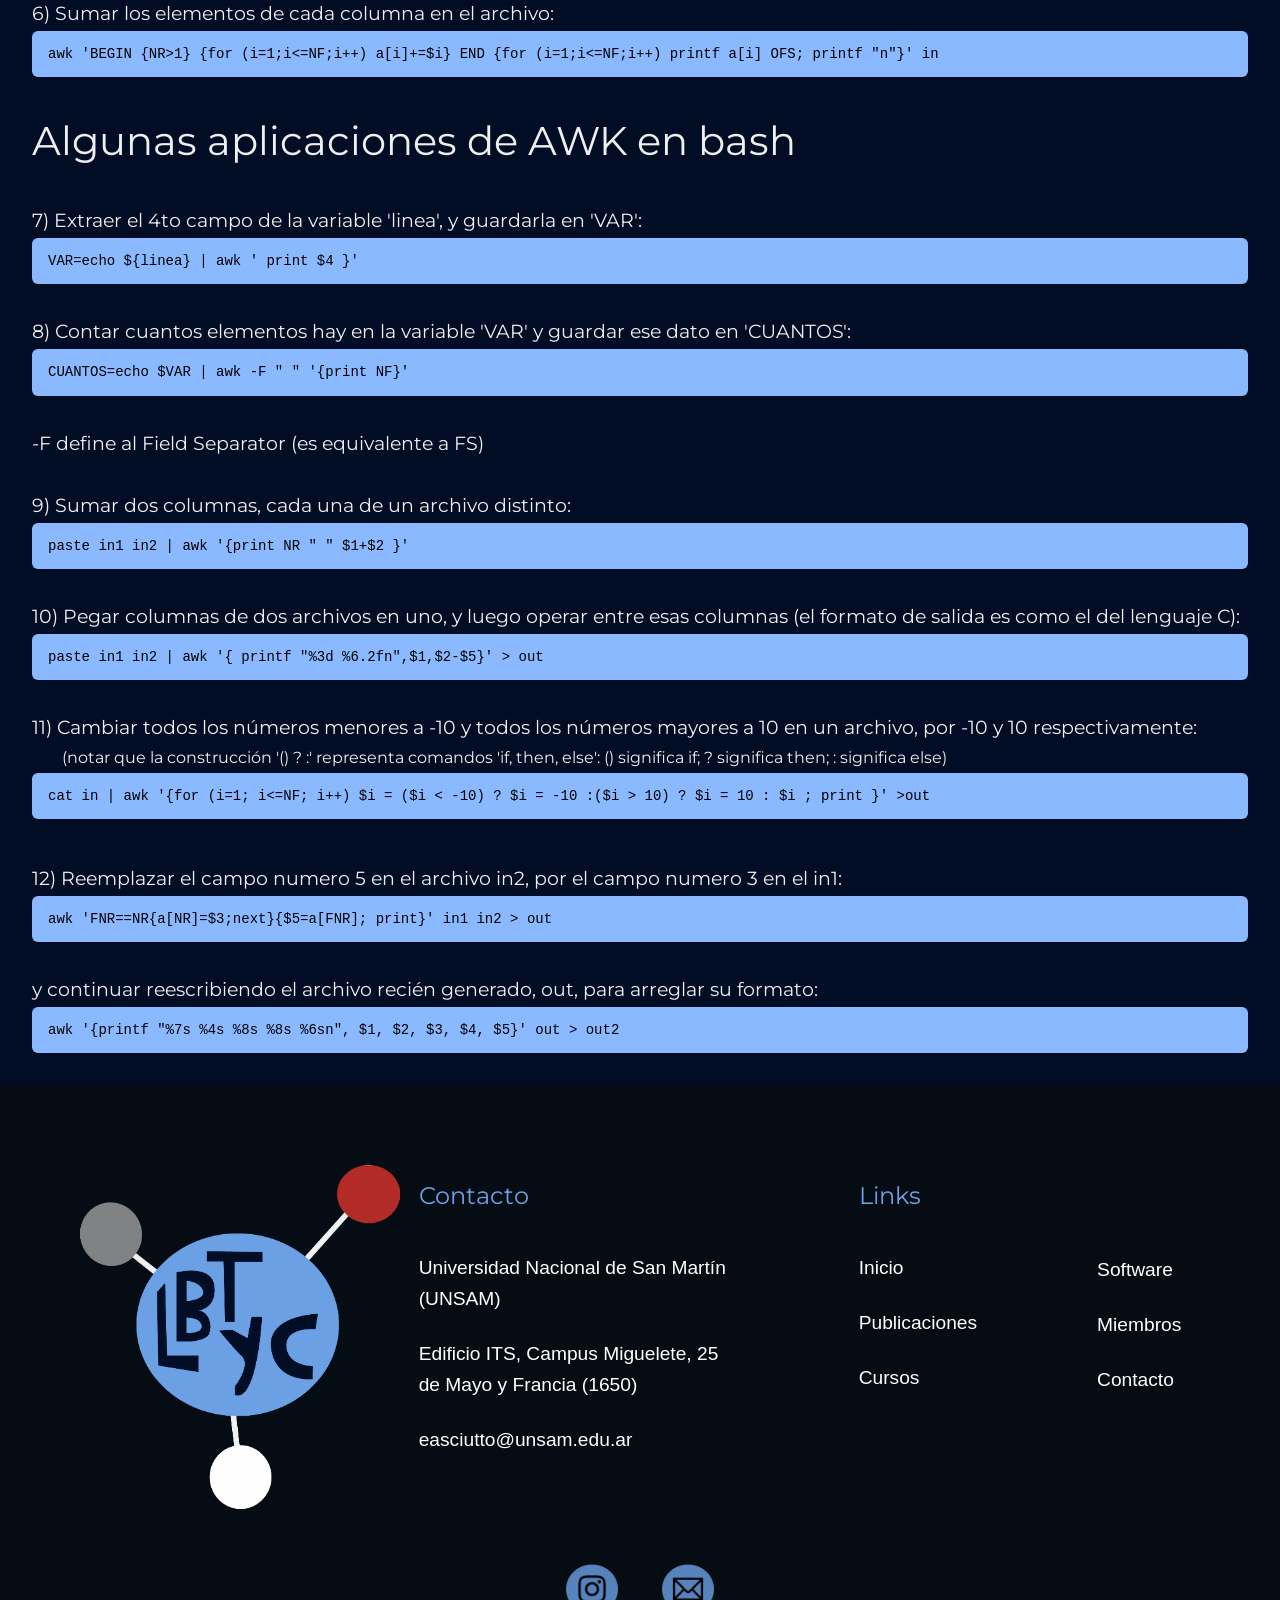
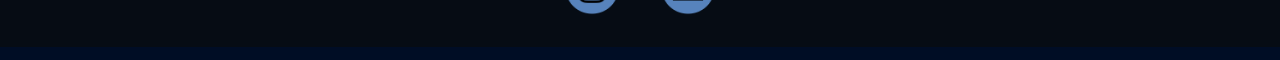
==== commit 07fce797: "Enhance AWK documentation with more examples The HTML file has been updated to include additional ex" ====
--- a/awk.html
+++ b/awk.html
@@ -66,41 +66,42 @@
                     <li data-i18n="awk-text8">NF y NR son los números de columnas (<em>fields</em>) y de filas (<em>records</em>), respectivamente.</li>
                     <li data-i18n="awk-text9">FS es el 'Field Separator' (separador de campos), eso es, cómo AWK sabe donde un <em>field</em> termina; este es, usualmente, un espacio, punto y coma, tab, etc.</li>
                     <li data-i18n="awk-text10">OFS significa 'Output Field Separator' (separador de campo de salida), es decir, como separar los campos en el archivo de salida.</li>
+					<li data-i18n="awk-text10-2">En lo que sigue, 'in' se refiere al nombre de un archivo existente, y out a uno no existente, a ser creado por el comando.</li>
                 </ul>
                 <p data-i18n="awk-text11">1) Encontrar líneas que contengan la cadena «AA» en el archivo, e imprimir el primer campo (field) de la línea, con los campos separados por punto y coma:</p>
-                <pre class="otros-codigo"><code>awk 'BEGIN{FS=";"} /AA/ { print $1 }' archivo</code></pre>
+                <pre class="otros-codigo"><code>awk 'BEGIN{FS=";"} /AA/ { print $1 }' in</code></pre>
                 <p data-i18n="awk-text12">2) Sumar las columnas 1 y 2 de un archivo:</p>
-                <pre class="otros-codigo"><code>awk '{ print $1+$2 }' archivo</code></pre>
+                <pre class="otros-codigo"><code>awk '{ print $1+$2 }' in</code></pre>
                 <p data-i18n="awk-text13">3) Sumas los valores de la 5ta columna del archivo:</p>
-                <pre class="otros-codigo"><code>awk '{ sum += $5 } END { print sum }' archivo</code></pre>
+                <pre class="otros-codigo"><code>awk '{ sum += $5 } END { print sum }' in</code></pre>
                 <p data-i18n="awk-text14">4) Remover la primera columna del archivo:</p>
-                <pre class="otros-codigo"><code>awk 'BEGIN{FS=OFS=" "}{$1="";}1' archivo > nuevoarchivo</code></pre>
+                <pre class="otros-codigo"><code>awk 'BEGIN{FS=OFS=" "}{$1="";}1' in > out</code></pre>
                 <p data-i18n="awk-text15">5) Sumar los elementos de cada fila en el archivo:</p>
-                <pre class="otros-codigo"><code>awk '{ for(i=1; i<=NF;i++) j+=$i; print j; j=0 }' archivo.txt</code></pre>
+                <pre class="otros-codigo"><code>awk '{ for(i=1; i<=NF;i++) j+=$i; print j; j=0 }' in</code></pre>
                 <p data-i18n="awk-text16">6) Sumar los elementos de cada columna en el archivo:</p>
-                <pre class="otros-codigo"><code>awk 'BEGIN {NR>1} {for (i=1;i<=NF;i++) a[i]+=$i} END {for (i=1;i<=NF;i++) printf a[i] OFS; printf "n"}' archivo.txt</code></pre>
+                <pre class="otros-codigo"><code>awk 'BEGIN {NR>1} {for (i=1;i<=NF;i++) a[i]+=$i} END {for (i=1;i<=NF;i++) printf a[i] OFS; printf "n"}' in </code></pre>
                 <h3 data-i18n="awk-titulo2";>Algunas aplicaciones de AWK en bash</h3>
-                <p data-i18n="awk-text17">7) Extraer el 4to campo de la variable ‘linea’, y guardarla en ‘VAR’:</p>
+                <p data-i18n="awk-text17">7) Extraer el 4to campo de la variable 'linea', y guardarla en 'VAR':</p>
                 <pre class="otros-codigo"><code>VAR=echo ${linea} | awk ' print $4 }'​</code></pre>
-                <p data-i18n="awk-text18">8) Contar cuantos elementos hay en la variable ‘VAR’ y guardar ese dato en ‘CUANTOS’:</p>
+                <p data-i18n="awk-text18">8) Contar cuantos elementos hay en la variable 'VAR' y guardar ese dato en 'CUANTOS':</p>
                 <pre class="otros-codigo"><code>CUANTOS=echo $VAR | awk -F " " '{print NF}'​</code></pre>
 		<p data-i18n="awk-text19">-F define al Field Separator (es equivalente a FS)</p>
 		<p data-i18n="awk-text20">9) Sumar dos columnas, cada una de un archivo distinto:</p>
-                <pre class="otros-codigo"><code>paste archivo1 archivo2 | awk '{print NR " " $1+$2 }'</code></pre>
+                <pre class="otros-codigo"><code>paste in1 in2 | awk '{print NR " " $1+$2 }'</code></pre>
 		<p data-i18n="awk-text21">10) Pegar columnas de dos archivos en uno, y luego operar entre esas columnas (el formato de salida es como el del lenguaje C):</p>
-                <pre class="otros-codigo"><code>paste archivo1 archivo2 | awk '{ printf "%3d %6.2fn",$1,$2-$5}' > nuevoarchivo</code></pre>
+                <pre class="otros-codigo"><code>paste in1 in2 | awk '{ printf "%3d %6.2fn",$1,$2-$5}' > out</code></pre>
 		<p data-i18n="awk-text2">11) Cambiar todos los números menores a -10 y todos los números mayores a 10 en un archivo, por -10 y 10 respectivamente:</p>
                 <p data-i18n="awk-text23" style="padding-left:30px; margin-top: -30px; font-size: 16px;">(notar que la construcción '() ? :' representa comandos 'if, then, else': () significa if; ? significa then; : significa else)
 <!--                <br>'()' significa 'if' -->
 <!--                <br>'?' significa 'then' -->
 <!--                <br>':' significa 'else' -->
                 </p>
-                <pre class="otros-codigo"><code>cat archivo | awk '{for (i=1; i<=NF; i++) $i = ($i < -10) ? $i = -10 :($i > 10) ? $i = 10 : $i ; print }' >nuevoarchivo</code></pre>
+                <pre class="otros-codigo"><code>cat in | awk '{for (i=1; i<=NF; i++) $i = ($i < -10) ? $i = -10 :($i > 10) ? $i = 10 : $i ; print }' >out</code></pre>
                 <p style="padding-left:30px; text-align:justify; margin-bottom: -20px;"></p>
-		<p data-i18n="awk-text24">12) Reemplazar el campo numero 5 en el archivo2, por el campo numero 3 en el archivo1:</p>
-                <pre class="otros-codigo"><code>awk 'FNR==NR{a[NR]=$3;next}{$5=a[FNR]; print}' archivo1 archivo2 > nuevoarchivo</code></pre>
-		<p data-i18n="awk-text25">y continuar reescribiendo el archivo recién generado, nuevoarchivo, para arreglar su formato:</p>
-                <pre class="otros-codigo"><code>awk '{printf "%7s %4s %8s %8s %6sn", $1, $2, $3, $4, $5}' nuevoarchivo > archivo</code></pre>
+		<p data-i18n="awk-text24">12) Reemplazar el campo numero 5 en el archivo in2, por el campo numero 3 en el in1:</p>
+                <pre class="otros-codigo"><code>awk 'FNR==NR{a[NR]=$3;next}{$5=a[FNR]; print}' in1 in2 > out</code></pre>
+		<p data-i18n="awk-text25">y continuar reescribiendo el archivo recién generado, out, para arreglar su formato:</p>
+                <pre class="otros-codigo"><code>awk '{printf "%7s %4s %8s %8s %6sn", $1, $2, $3, $4, $5}' out > out2</code></pre>
             </section>
 
         </main>
--- a/css/style.css
+++ b/css/style.css
@@ -573,6 +573,42 @@
 .publicaciones-lista a{
   color: var(--celeste);
   font-size: var(--cuerpo);
+}
+
+                /*     OTROS      */
+
+.main-otros{
+  display: flex;
+  margin: 2rem;
+}
+
+.otros{
+  display: flex;
+  flex-direction: column;
+  gap: 2rem;
+}
+
+.otros-lista{
+  display: flex;
+  flex-direction: column;
+  gap: 1rem;
+  padding-left:30px;
+}
+
+.otros-lista a{
+  color: var(--celeste);
+  font-size: var(--cuerpo);
+}
+
+.otros-codigo {
+  background-color: #8ab9ff; /* Fondo oscuro tipo terminal (puedes usar #f4f4f4 para fondo claro) */
+  color: #000000;            /* Color del texto */
+  padding: 12px 16px;        /* Espaciado interno */
+  margin-top: -30px;
+  border-radius: 6px;        /* Bordes redondeados */
+  font-family: 'Courier New', Courier, monospace; /* Fuente de código */
+  font-size: 14px;
+  overflow-x: auto;          /* Agrega barra de desplazamiento si el comando es muy largo */
 }
 
                   /*   SOFTWARE        */
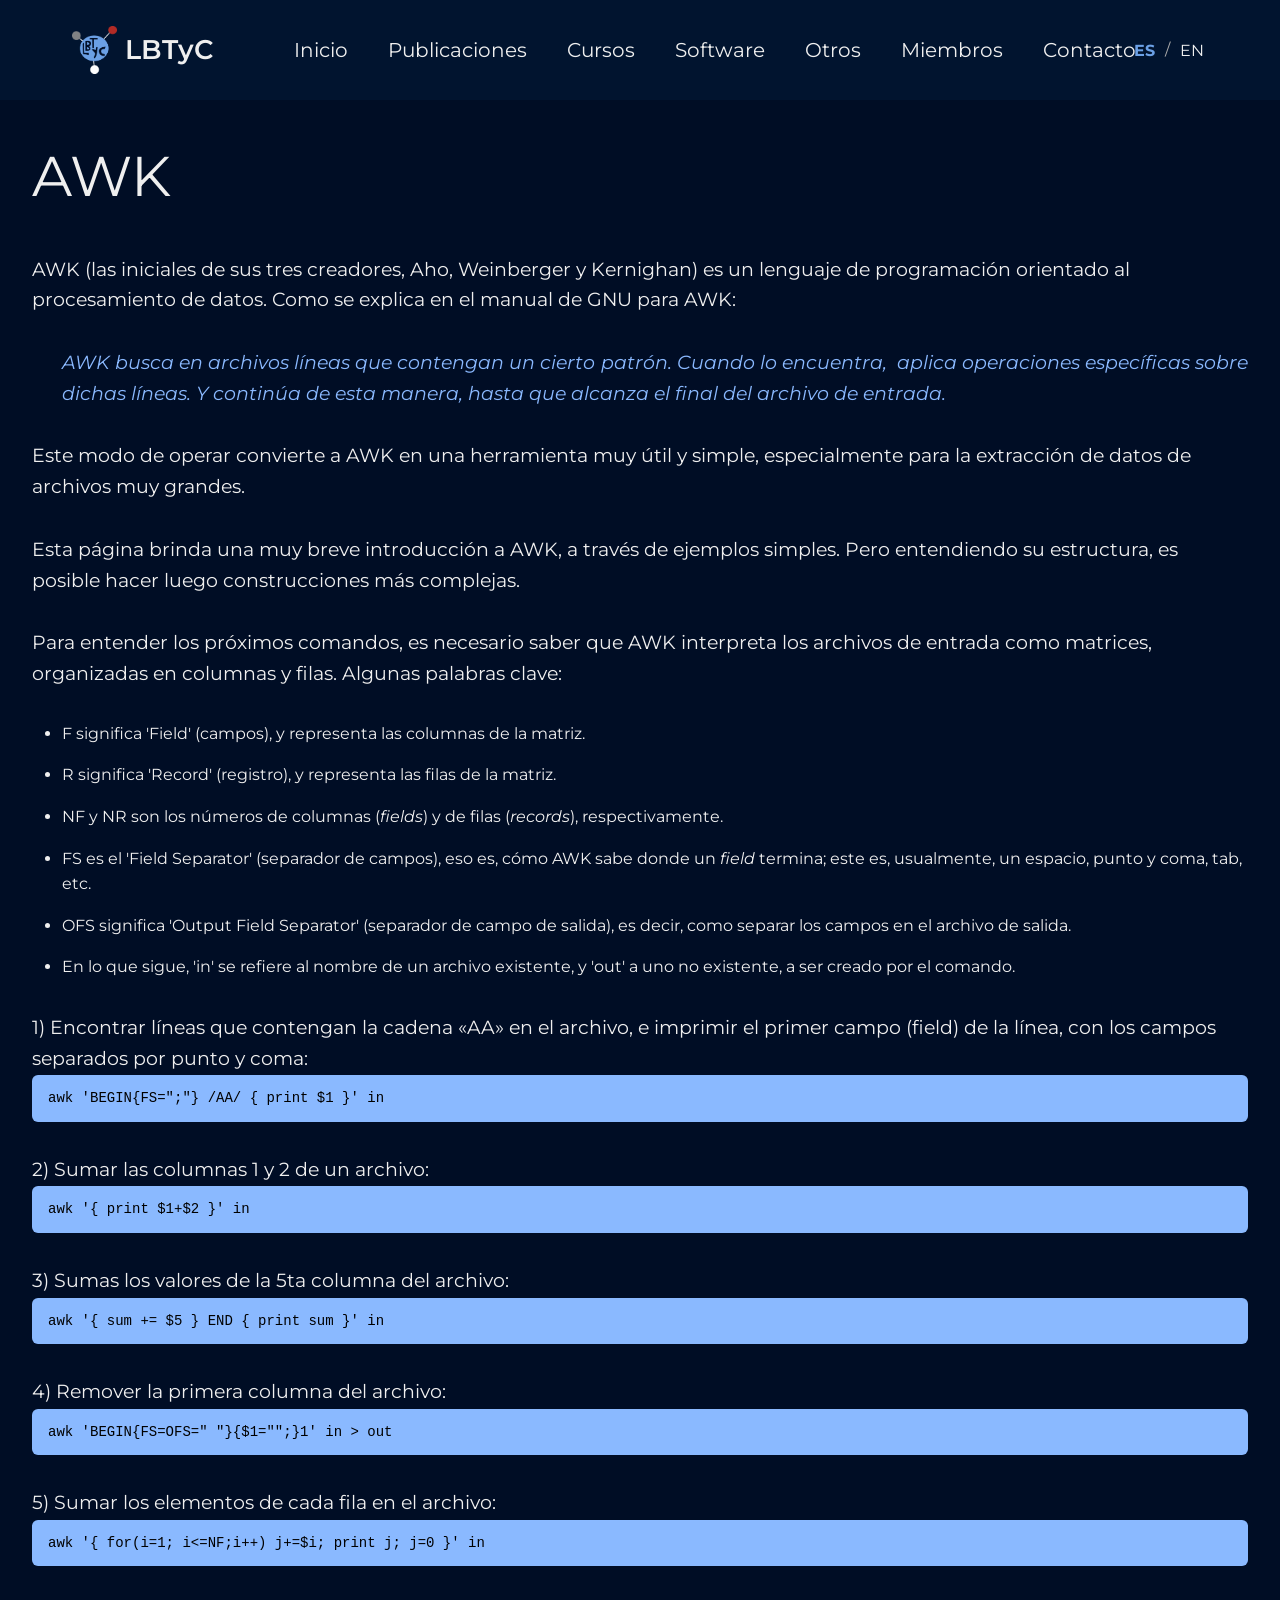
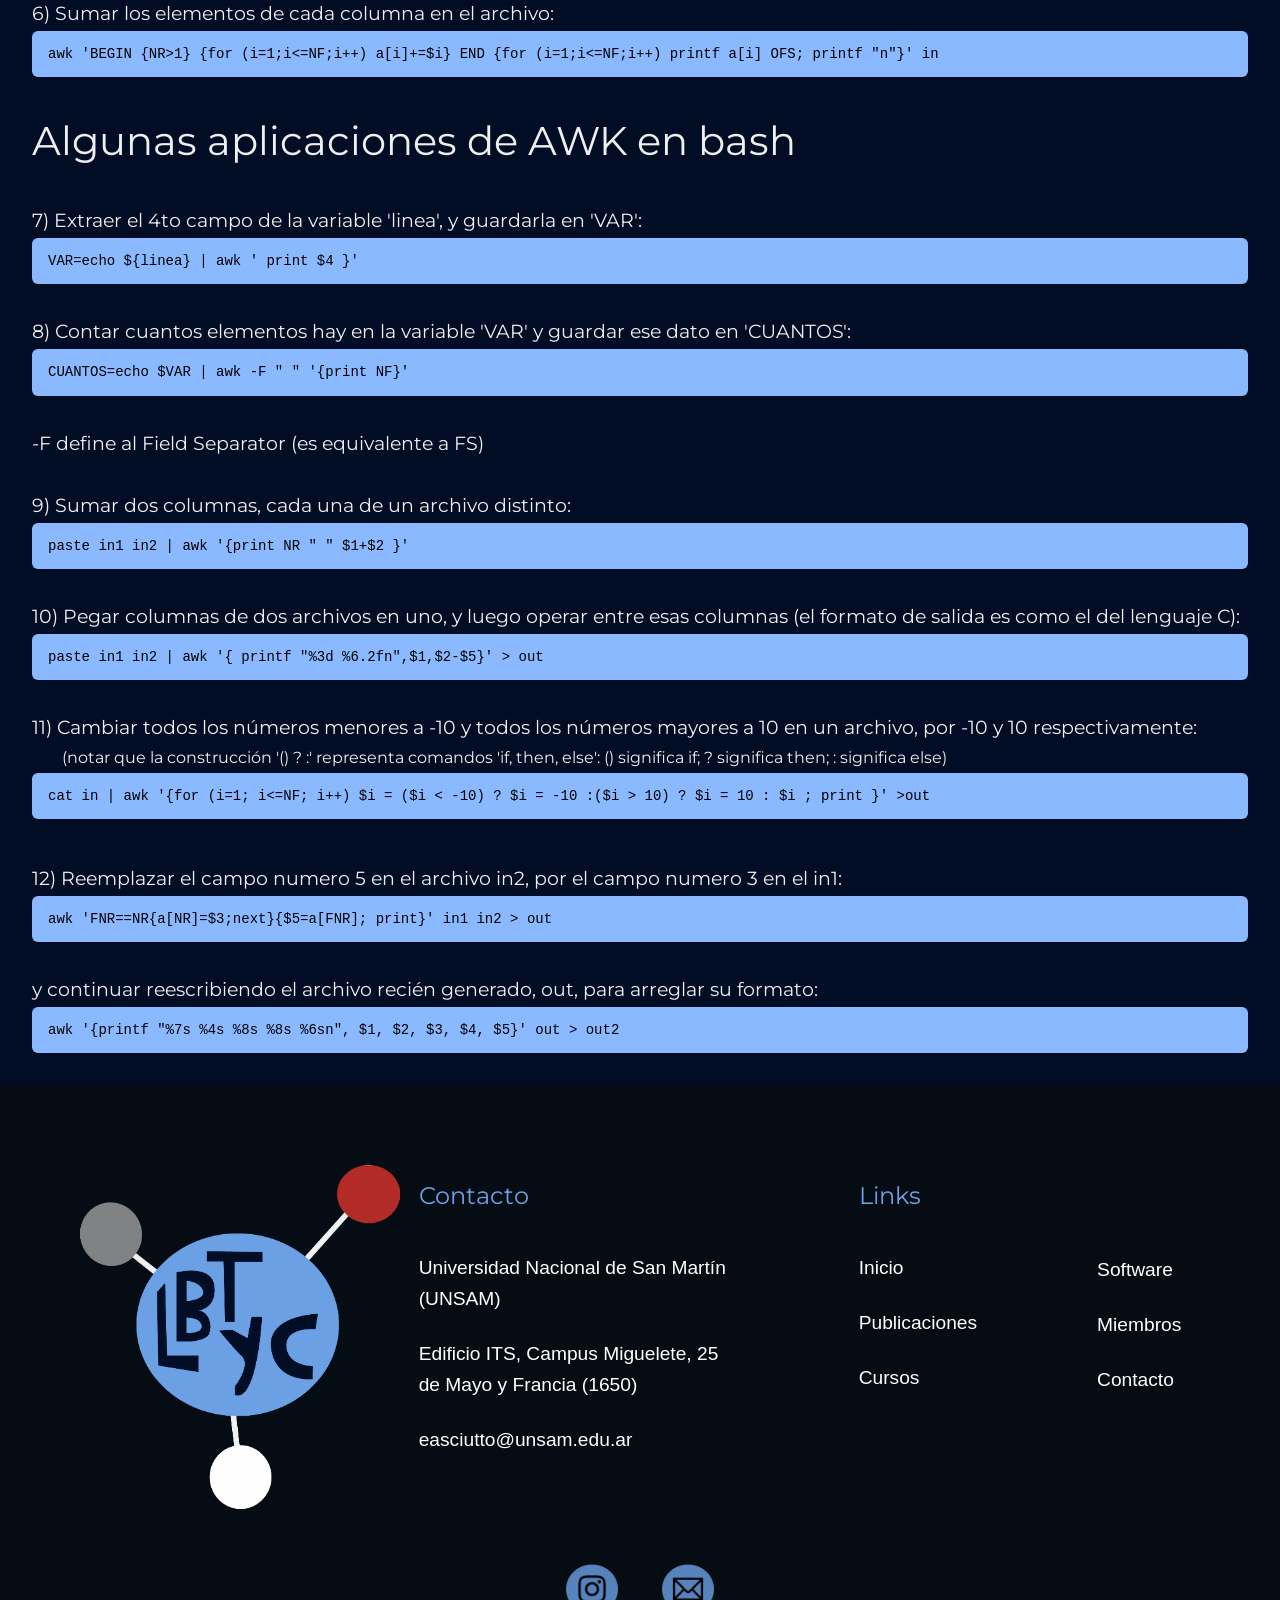
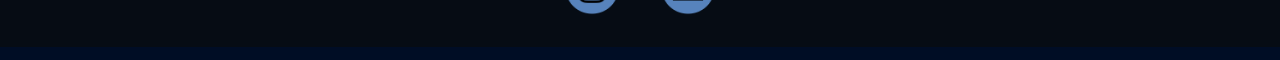
==== commit eace230a: "typos" ====
--- a/awk.html
+++ b/awk.html
@@ -66,7 +66,7 @@
                     <li data-i18n="awk-text8">NF y NR son los números de columnas (<em>fields</em>) y de filas (<em>records</em>), respectivamente.</li>
                     <li data-i18n="awk-text9">FS es el 'Field Separator' (separador de campos), eso es, cómo AWK sabe donde un <em>field</em> termina; este es, usualmente, un espacio, punto y coma, tab, etc.</li>
                     <li data-i18n="awk-text10">OFS significa 'Output Field Separator' (separador de campo de salida), es decir, como separar los campos en el archivo de salida.</li>
-					<li data-i18n="awk-text10-2">En lo que sigue, 'in' se refiere al nombre de un archivo existente, y out a uno no existente, a ser creado por el comando.</li>
+					<li data-i18n="awk-text10-2">En lo que sigue, 'in' se refiere al nombre de un archivo existente, y 'out' a uno no existente, a ser creado por el comando.</li>
                 </ul>
                 <p data-i18n="awk-text11">1) Encontrar líneas que contengan la cadena «AA» en el archivo, e imprimir el primer campo (field) de la línea, con los campos separados por punto y coma:</p>
                 <pre class="otros-codigo"><code>awk 'BEGIN{FS=";"} /AA/ { print $1 }' in</code></pre>
